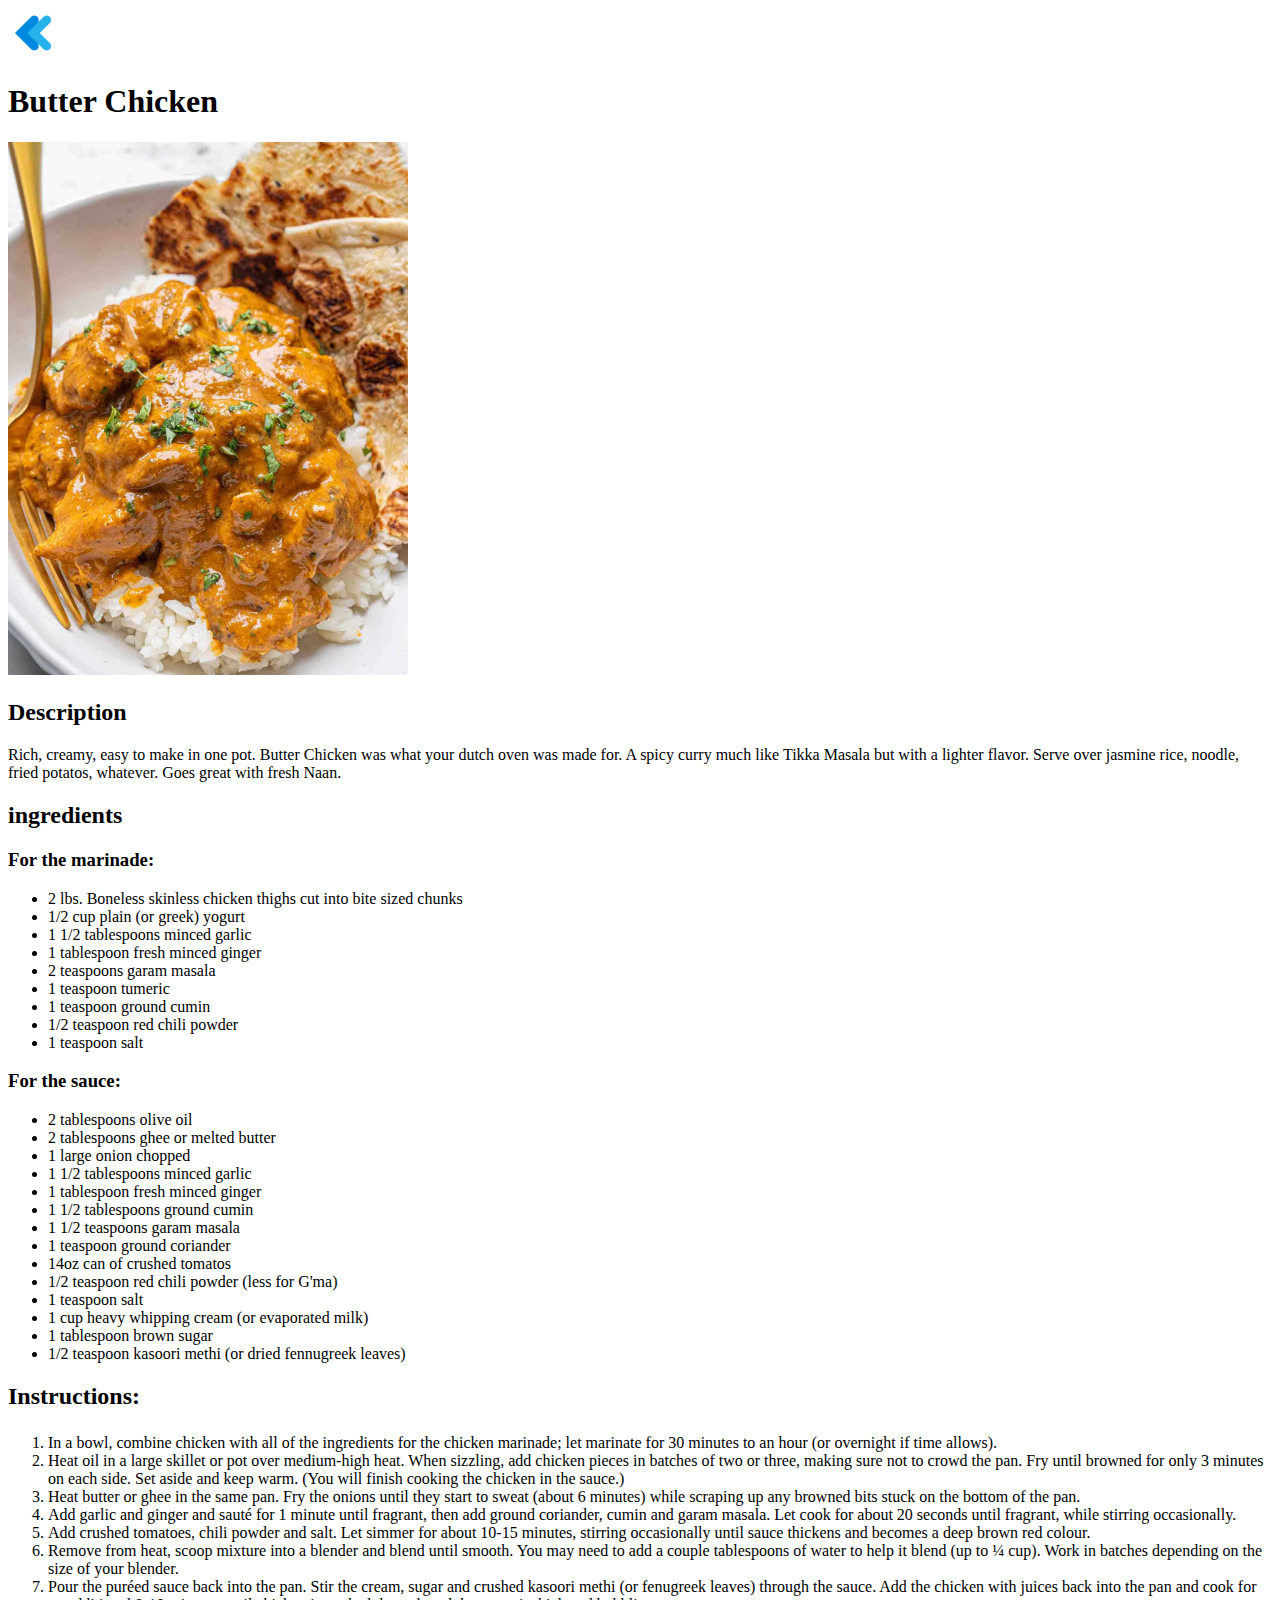
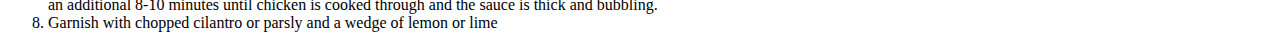
==== recipes/butchix.html @ 3cc4c0c0 "add butchix and update index.html" ====
<!DOCTYPE html>
<html lang="en">
  <head>
    <meta charset="UTF-8">
    <title>Butter Chicken</title>
  </head>

  <body>
    <a href="../index.html"><img src="./images/back.png" alt="A blue back arrow" width="50" height="50"></a>
    <p> <h1>Butter Chicken</h1></p>
   <img src="./images/butchix.jpg" width="400" alt="Creamy butter chicken over rice with naan">
   <h2>Description</h2>
   <p>Rich, creamy, easy to make in one pot.  Butter Chicken was what your dutch oven was made for.  A spicy curry much like Tikka Masala but with a lighter flavor. Serve over jasmine rice, noodle, fried potatos, whatever.  Goes great with fresh Naan.</p>
   <p><h2>ingredients</h2></p>
   <h3>For the marinade:</h3>
    <p><ul><li>2 lbs. Boneless skinless chicken thighs cut into bite sized chunks</li>
        <li>1/2 cup plain (or greek) yogurt</li>
        <li>1 1/2 tablespoons minced garlic</li>
        <li>1 tablespoon fresh minced ginger</li>
        <li>2 teaspoons garam masala</li>
        <li>1 teaspoon tumeric</li>
        <li>1 teaspoon ground cumin</li>
        <li>1/2 teaspoon red chili powder</li>
        <li>1 teaspoon salt</li></ul></p>
    <h3>For the sauce:</h3>
    <p><ul><li>2 tablespoons olive oil</li>
        <li>2 tablespoons ghee or melted butter</li>
        <li>1 large onion chopped</li>
        <li>1 1/2 tablespoons minced garlic</li>
        <li>1 tablespoon fresh minced ginger</li>
        <li>1 1/2 tablespoons ground cumin</li>
        <li>1 1/2 teaspoons garam masala</li>
        <li>1 teaspoon ground coriander</li>
        <li>14oz can of crushed tomatos</li>
        <li>1/2 teaspoon red chili powder (less for G'ma)</li>
        <li>1 teaspoon salt</li>
        <li>1 cup heavy whipping cream (or evaporated milk)</li>
        <li>1 tablespoon brown sugar</li>
        <li>1/2 teaspoon kasoori methi (or dried fennugreek leaves)</li></ul></p>    
    <p><h2>Instructions:</p></h2>
        <p><ol><li>In a bowl, combine chicken with all of the ingredients for the chicken marinade; let marinate for 30 minutes to an hour (or overnight if time allows).</li>
            <li>Heat oil in a large skillet or pot over medium-high heat. When sizzling, add chicken pieces in batches of two or three, making sure not to crowd the pan. Fry until browned for only 3 minutes on each side. Set aside and keep warm. (You will finish cooking the chicken in the sauce.)</li>
            <li>Heat butter or ghee in the same pan. Fry the onions until they start to sweat (about 6 minutes) while scraping up any browned bits stuck on the bottom of the pan. </li>
            <li>Add garlic and ginger and sauté for 1 minute until fragrant, then add ground coriander, cumin and garam masala. Let cook for about 20 seconds until fragrant, while stirring occasionally.</li>
            <li>Add crushed tomatoes, chili powder and salt. Let simmer for about 10-15 minutes, stirring occasionally until sauce thickens and becomes a deep brown red colour.</li>
            <li>Remove from heat, scoop mixture into a blender and blend until smooth. You may need to add a couple tablespoons of water to help it blend (up to ¼ cup). Work in batches depending on the size of your blender.</li>
            <li>Pour the puréed sauce back into the pan. Stir the cream, sugar and crushed kasoori methi (or fenugreek leaves) through the sauce. Add the chicken with juices back into the pan and cook for an additional 8-10 minutes until chicken is cooked through and the sauce is thick and bubbling.</li>
            <li>Garnish with chopped cilantro or parsly and a wedge of lemon or lime</li>
        </ol></p>
        </body>
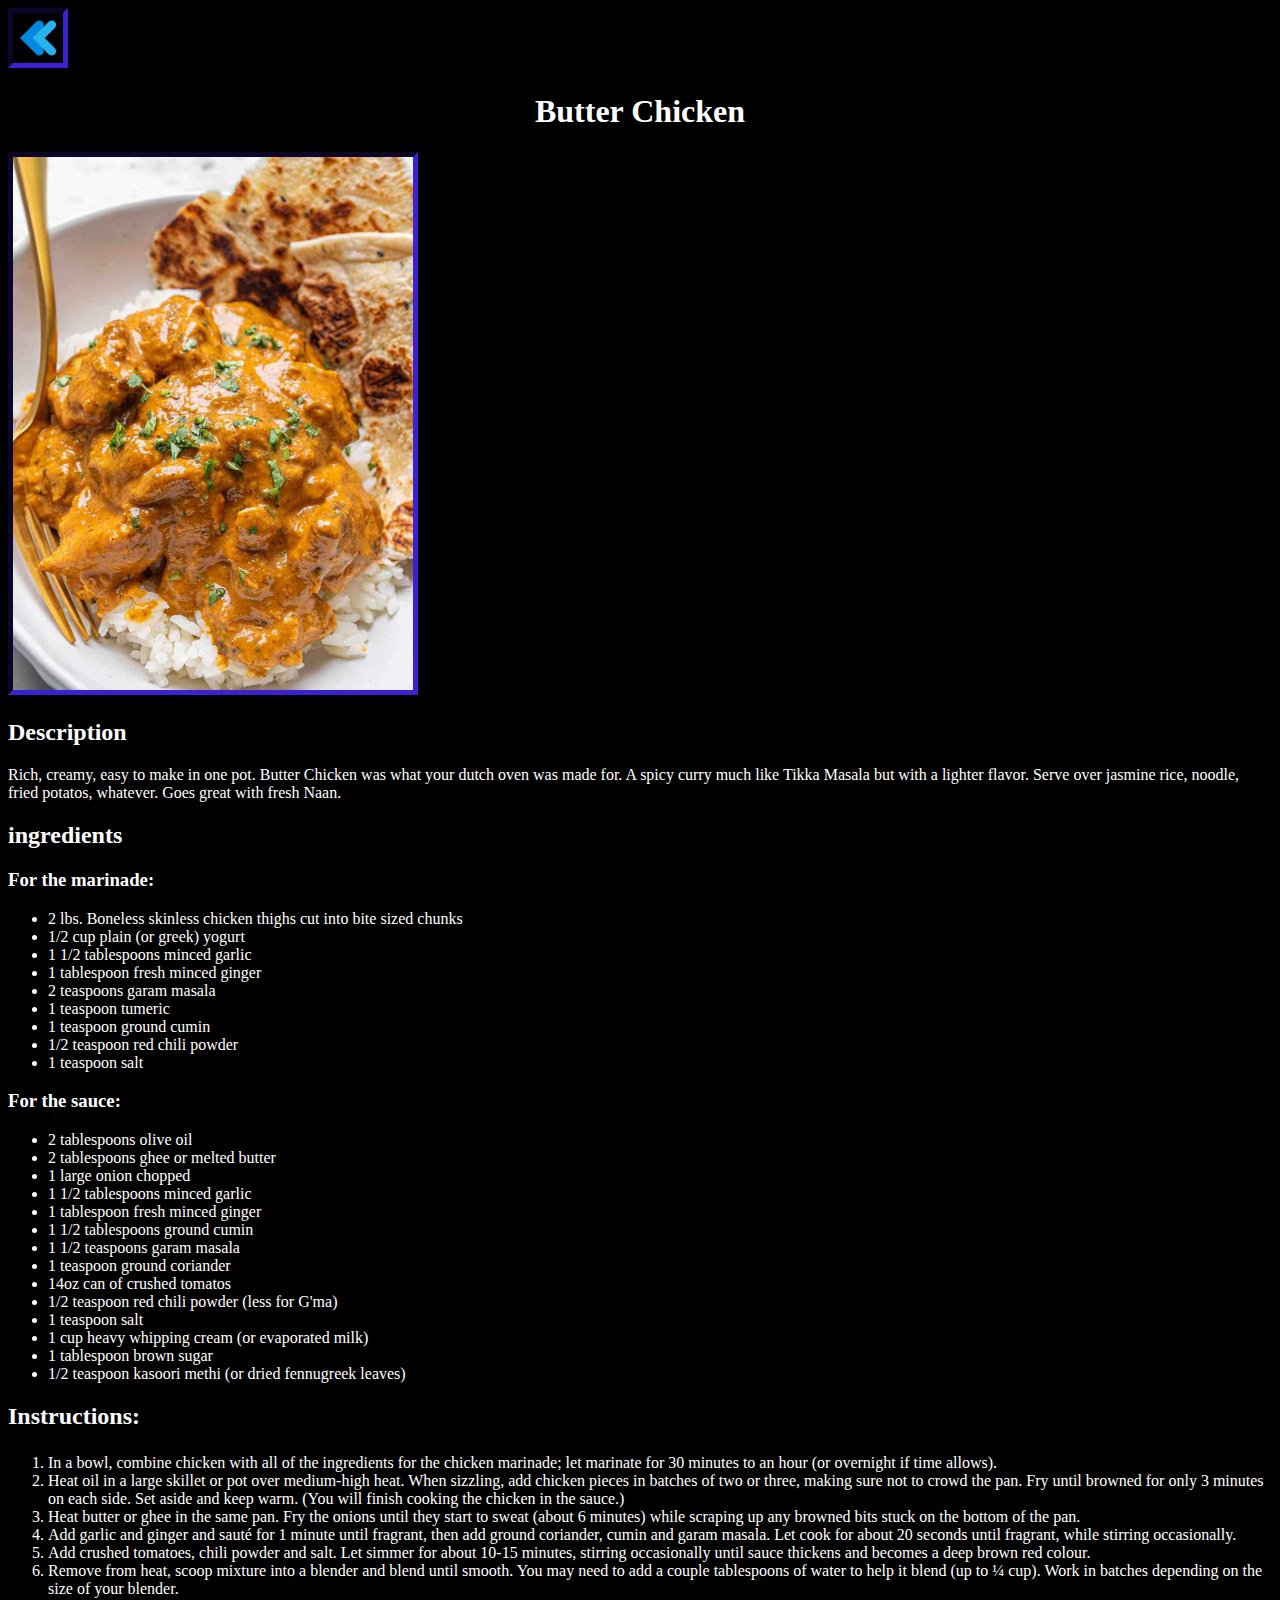
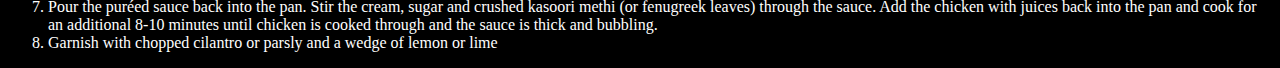
==== commit 6c32aaaa: "created recipe style sheet to not interfere with main style sheet" ====
--- a/recipes/butchix.html
+++ b/recipes/butchix.html
@@ -3,9 +3,10 @@
   <head>
     <meta charset="UTF-8">
     <title>Butter Chicken</title>
+    <link rel="stylesheet" type="text/css" href="recipe.css">
   </head>
 
-  <body>
+  <body><div>
     <a href="../index.html"><img src="./images/back.png" alt="A blue back arrow" width="50" height="50"></a>
     <p> <h1>Butter Chicken</h1></p>
    <img src="./images/butchix.jpg" width="400" alt="Creamy butter chicken over rice with naan">
@@ -46,5 +47,5 @@
             <li>Remove from heat, scoop mixture into a blender and blend until smooth. You may need to add a couple tablespoons of water to help it blend (up to ¼ cup). Work in batches depending on the size of your blender.</li>
             <li>Pour the puréed sauce back into the pan. Stir the cream, sugar and crushed kasoori methi (or fenugreek leaves) through the sauce. Add the chicken with juices back into the pan and cook for an additional 8-10 minutes until chicken is cooked through and the sauce is thick and bubbling.</li>
             <li>Garnish with chopped cilantro or parsly and a wedge of lemon or lime</li>
-        </ol></p>
-        </body>+        </ol></p></div>
+        </body></html>--- a/recipes/recipe.css
+++ b/recipes/recipe.css
@@ -0,0 +1,11 @@
+/* styles.css */
+
+div {
+    color: white;
+    background-color: black;
+}
+
+.h1 {color:white; font-size: 50px; }
+h1 {text-align: center;}
+img {border: 5px inset rgb(36, 20, 126); position:relative; top:5%; white-space: nowrap;}
+body {background-color: black;}
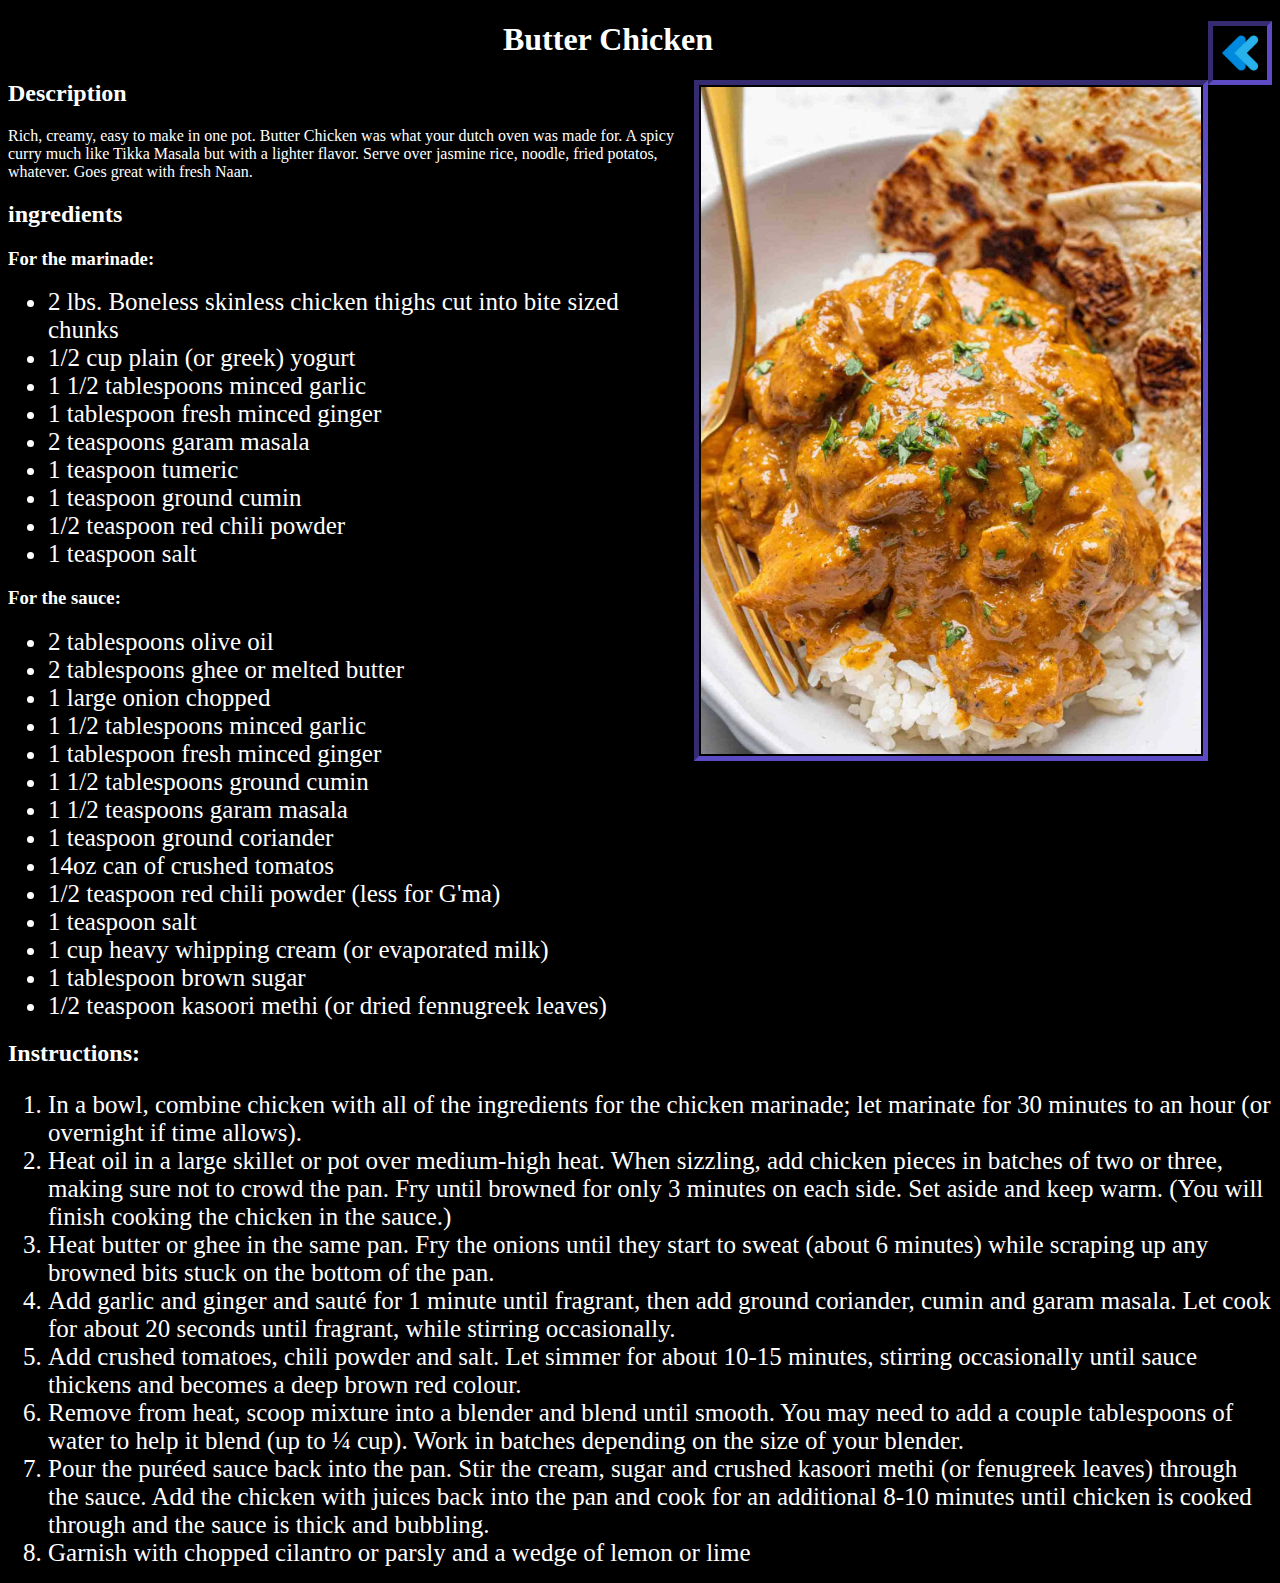
==== commit da4e3014: "learned img float and applied" ====
--- a/recipes/butchix.html
+++ b/recipes/butchix.html
@@ -9,7 +9,7 @@
   <body><div>
     <a href="../index.html"><img src="./images/back.png" alt="A blue back arrow" width="50" height="50"></a>
     <p> <h1>Butter Chicken</h1></p>
-   <img src="./images/butchix.jpg" width="400" alt="Creamy butter chicken over rice with naan">
+   <img src="./images/butchix.jpg" width="500" height="auto" alt="Creamy butter chicken over rice with naan">
    <h2>Description</h2>
    <p>Rich, creamy, easy to make in one pot.  Butter Chicken was what your dutch oven was made for.  A spicy curry much like Tikka Masala but with a lighter flavor. Serve over jasmine rice, noodle, fried potatos, whatever.  Goes great with fresh Naan.</p>
    <p><h2>ingredients</h2></p>
--- a/recipes/recipe.css
+++ b/recipes/recipe.css
@@ -1,4 +1,6 @@
 /* styles.css */
+
+* {border:0}
 
 div {
     color: white;
@@ -7,5 +9,7 @@
 
 .h1 {color:white; font-size: 50px; }
 h1 {text-align: center;}
-img {border: 5px inset rgb(36, 20, 126); position:relative; top:5%; white-space: nowrap;}
+img {border: 5px inset rgb(93, 75, 197); padding:2px; position:relative; top:5%; white-space: nowrap; float: right}
 body {background-color: black;}
+li {font-size: 25px;}
+
